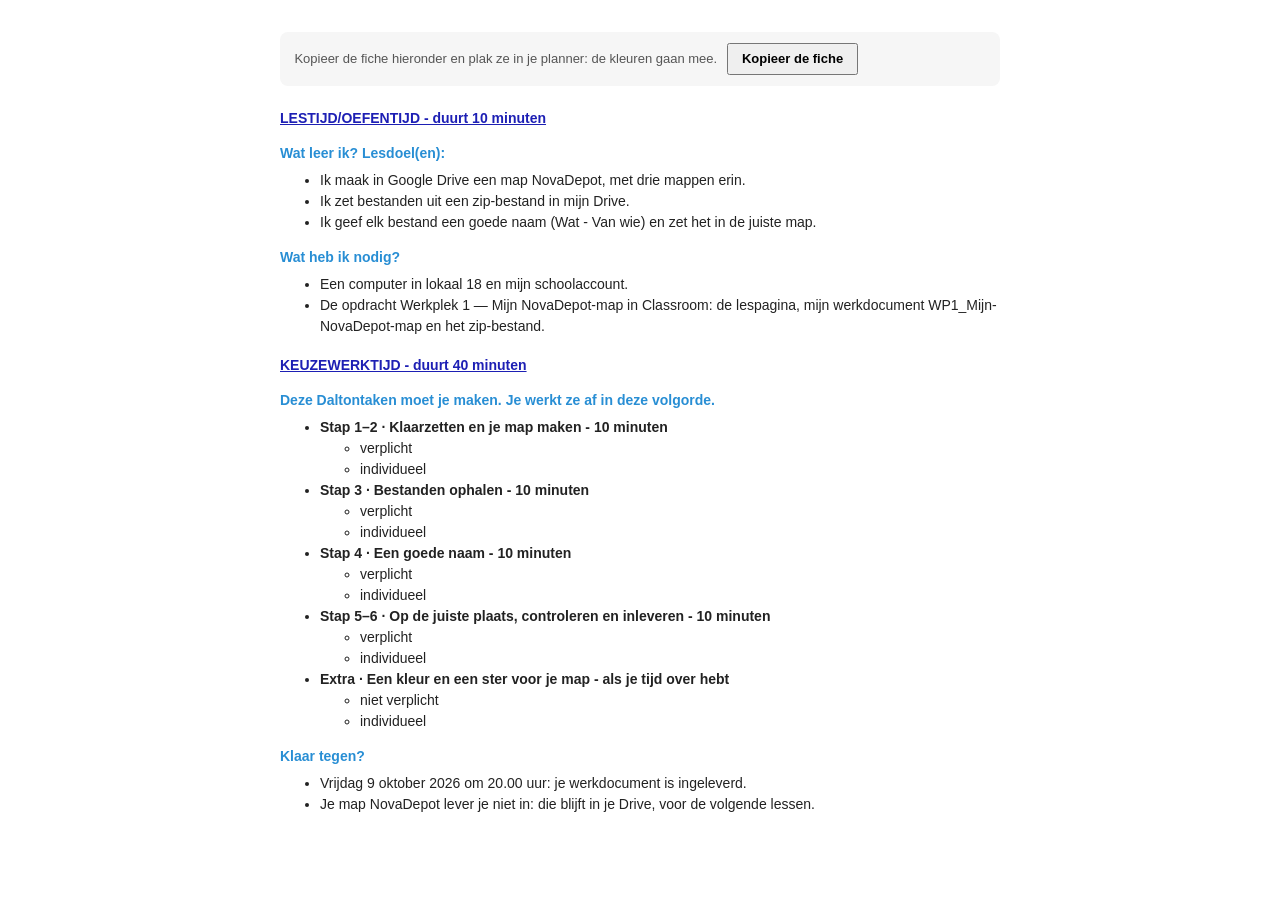
==== dalton-lesfiche.html @ 526d38db "Les 06 — Mijn NovaDepot-map (ORLO, NovaDepot): bestandsbeheer, heel eenvoudig Module 2 van het jaarp" ====
<!DOCTYPE html>
<html lang="nl-BE">
<head>
<meta charset="UTF-8">
<meta name="viewport" content="width=device-width, initial-scale=1">
<title>Dalton-lesfiche · ORLO · Les 06 — Mijn NovaDepot-map</title>
<!--
  Dalton-lesfiche voor de leerlingen, in de kleurcode van het Dalton-sjabloon:
    tijdsblokken  #1D1FB4  vet + onderlijnd
    tussenkoppen  #288ED4  vet
    tekst         #222222  (taaktitels vet)
  De opmaak staat INLINE, zodat ze meekomt als je kopieert en plakt in je planner.
  Keuzewerktijd = 50 minuten - instructietijd. De minuten per taak = die van dia 7.
-->
<style>
  body { margin: 2rem auto; max-width: 720px; padding: 0 1rem; background: #fff; }
  .uitleg { font: 13px/1.5 Arial, sans-serif; color: #555; background: #f6f6f6; border-radius: 8px; padding: .7rem .9rem; margin-bottom: 1.4rem; }
  .uitleg button { font: inherit; font-weight: bold; margin-left: .4rem; padding: .25rem .8rem; cursor: pointer; }
</style>
</head>
<body>

<p class="uitleg">Kopieer de fiche hieronder en plak ze in je planner: de kleuren gaan mee.
  <button type="button" id="kopieer">Kopieer de fiche</button> <span id="gemeld"></span></p>

<div id="fiche" style="font-family: 'Open Sans', Arial, sans-serif; font-size: 14px; line-height: 1.5; color: #222222;">
  <p style="margin: 0 0 14px;"><span style="color: #1D1FB4; font-weight: bold; text-decoration: underline;">LESTIJD/OEFENTIJD - duurt 10 minuten</span></p>

  <p style="margin: 0 0 6px; color: #288ED4; font-weight: bold;">Wat leer ik? Lesdoel(en):</p>
  <ul style="margin: 0 0 14px; list-style-type: disc;">
    <li>Ik maak in Google Drive een map NovaDepot, met drie mappen erin.</li>
    <li>Ik zet bestanden uit een zip-bestand in mijn Drive.</li>
    <li>Ik geef elk bestand een goede naam (Wat - Van wie) en zet het in de juiste map.</li>
  </ul>

  <p style="margin: 0 0 6px; color: #288ED4; font-weight: bold;">Wat heb ik nodig?</p>
  <ul style="margin: 0 0 18px; list-style-type: disc;">
    <li>Een computer in lokaal 18 en mijn schoolaccount.</li>
    <li>De opdracht Werkplek 1 — Mijn NovaDepot-map in Classroom: de lespagina, mijn werkdocument WP1_Mijn-NovaDepot-map en het zip-bestand.</li>
  </ul>

  <p style="margin: 0 0 14px;"><span style="color: #1D1FB4; font-weight: bold; text-decoration: underline;">KEUZEWERKTIJD - duurt 40 minuten</span></p>

  <p style="margin: 0 0 6px; color: #288ED4; font-weight: bold;">Deze Daltontaken moet je maken. Je werkt ze af in deze volgorde.</p>
  <ul style="margin: 0 0 14px; list-style-type: disc;">
    <li><strong>Stap 1–2 · Klaarzetten en je map maken - 10 minuten</strong>
      <ul style="list-style-type: circle;"><li>verplicht</li><li>individueel</li></ul></li>
    <li><strong>Stap 3 · Bestanden ophalen - 10 minuten</strong>
      <ul style="list-style-type: circle;"><li>verplicht</li><li>individueel</li></ul></li>
    <li><strong>Stap 4 · Een goede naam - 10 minuten</strong>
      <ul style="list-style-type: circle;"><li>verplicht</li><li>individueel</li></ul></li>
    <li><strong>Stap 5–6 · Op de juiste plaats, controleren en inleveren - 10 minuten</strong>
      <ul style="list-style-type: circle;"><li>verplicht</li><li>individueel</li></ul></li>
    <li><strong>Extra · Een kleur en een ster voor je map - als je tijd over hebt</strong>
      <ul style="list-style-type: circle;"><li>niet verplicht</li><li>individueel</li></ul></li>
  </ul>

  <p style="margin: 0 0 6px; color: #288ED4; font-weight: bold;">Klaar tegen?</p>
  <ul style="margin: 0; list-style-type: disc;">
    <li>Vrijdag 9 oktober 2026 om 20.00 uur: je werkdocument is ingeleverd.</li>
    <li>Je map NovaDepot lever je niet in: die blijft in je Drive, voor de volgende lessen.</li>
  </ul>
</div>

<script>
  // Kopieert de fiche MET opmaak (kleuren, vet, onderlijnd) naar het klembord.
  // 1) moderne klembordfunctie met HTML, 2) oudere manier, 3) anders: fiche selecteren.
  var knop = document.getElementById('kopieer'), melding = document.getElementById('gemeld');
  var fiche = document.getElementById('fiche');
  function selecteer() {
    var bereik = document.createRange(); bereik.selectNodeContents(fiche);
    var sel = window.getSelection(); sel.removeAllRanges(); sel.addRange(bereik);
  }
  function oudeManier() {
    selecteer();
    var gelukt = false;
    try { gelukt = document.execCommand('copy'); } catch (e) { gelukt = false; }
    melding.textContent = gelukt ? 'Gekopieerd. Plak het in je planner.'
                                 : 'De fiche is geselecteerd: druk nu op Cmd + C (of Ctrl + C).';
  }
  knop.addEventListener('click', function () {
    if (navigator.clipboard && window.ClipboardItem) {
      var item = new ClipboardItem({
        'text/html': new Blob([fiche.outerHTML], { type: 'text/html' }),
        'text/plain': new Blob([fiche.innerText], { type: 'text/plain' })
      });
      navigator.clipboard.write([item]).then(function () {
        melding.textContent = 'Gekopieerd. Plak het in je planner.';
      }, oudeManier);
    } else {
      oudeManier();
    }
  });
</script>
</body>
</html>
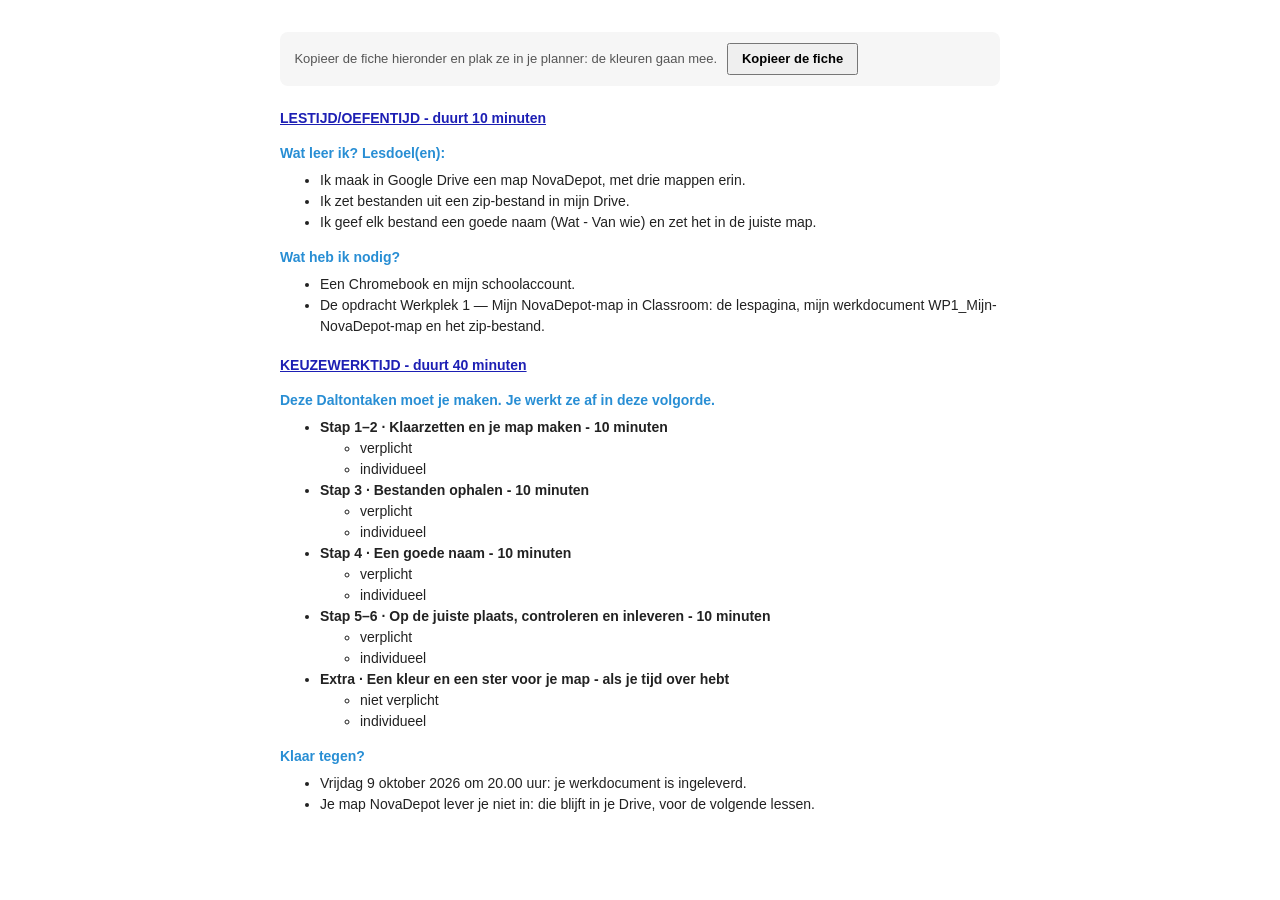
==== commit 9604904d: "Chromebook-versie voor de studie: app Bestanden, 2 vingers, filmpjes bij stap 4 en 5 De leerlingen m" ====
--- a/dalton-lesfiche.html
+++ b/dalton-lesfiche.html
@@ -35,7 +35,7 @@
 
   <p style="margin: 0 0 6px; color: #288ED4; font-weight: bold;">Wat heb ik nodig?</p>
   <ul style="margin: 0 0 18px; list-style-type: disc;">
-    <li>Een computer in lokaal 18 en mijn schoolaccount.</li>
+    <li>Een Chromebook en mijn schoolaccount.</li>
     <li>De opdracht Werkplek 1 — Mijn NovaDepot-map in Classroom: de lespagina, mijn werkdocument WP1_Mijn-NovaDepot-map en het zip-bestand.</li>
   </ul>
 
